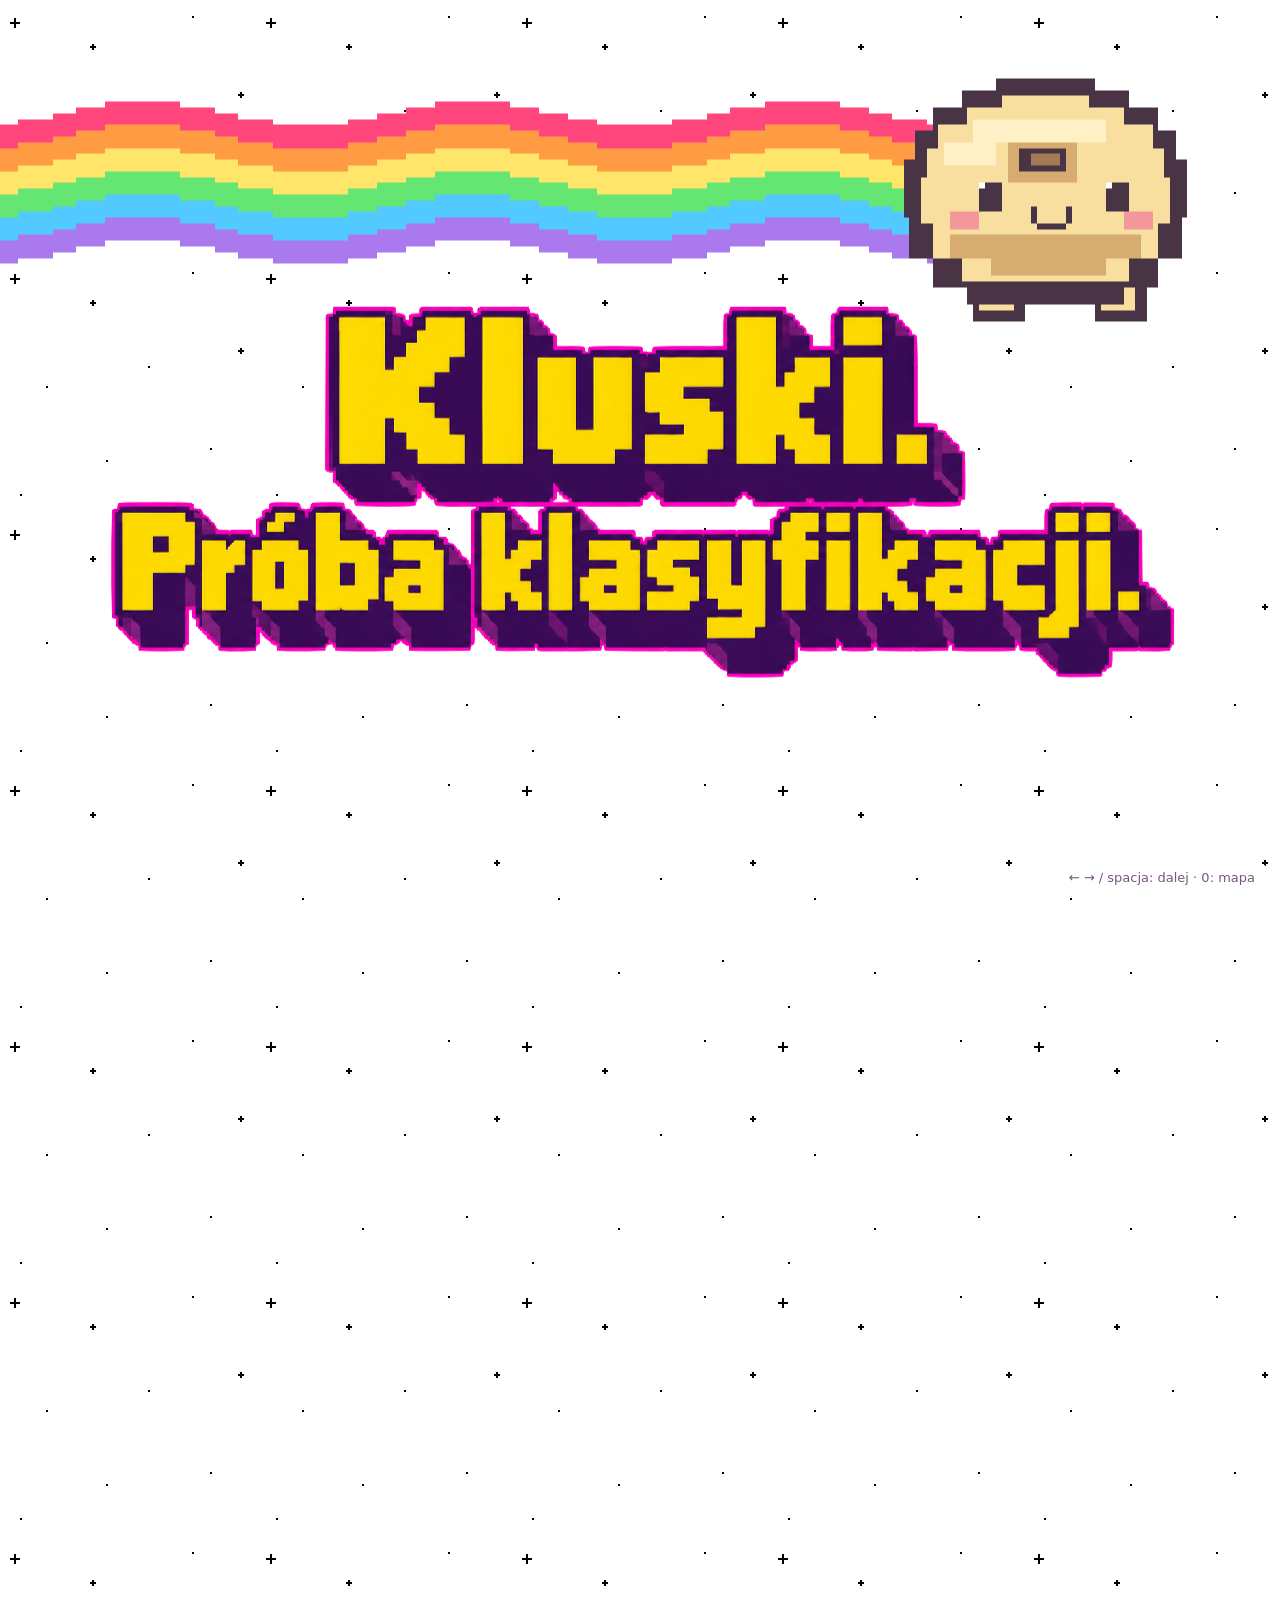
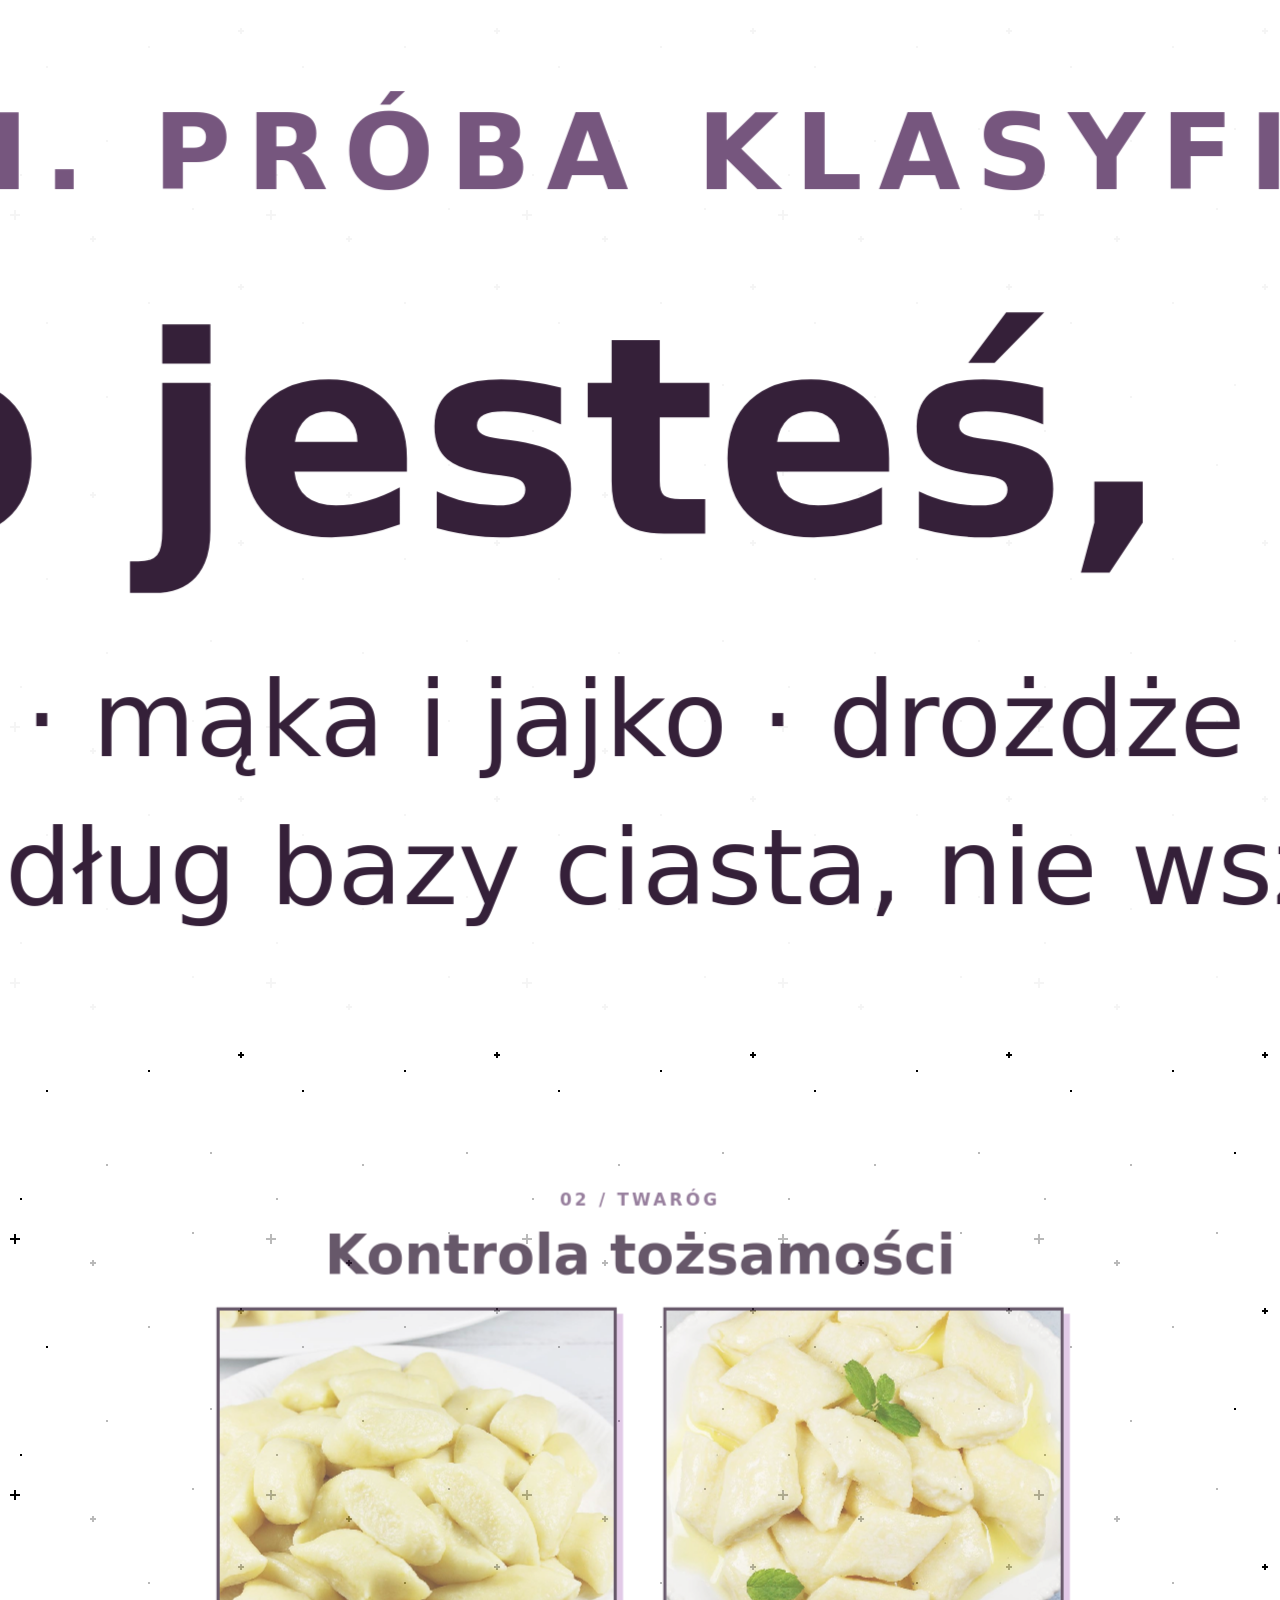
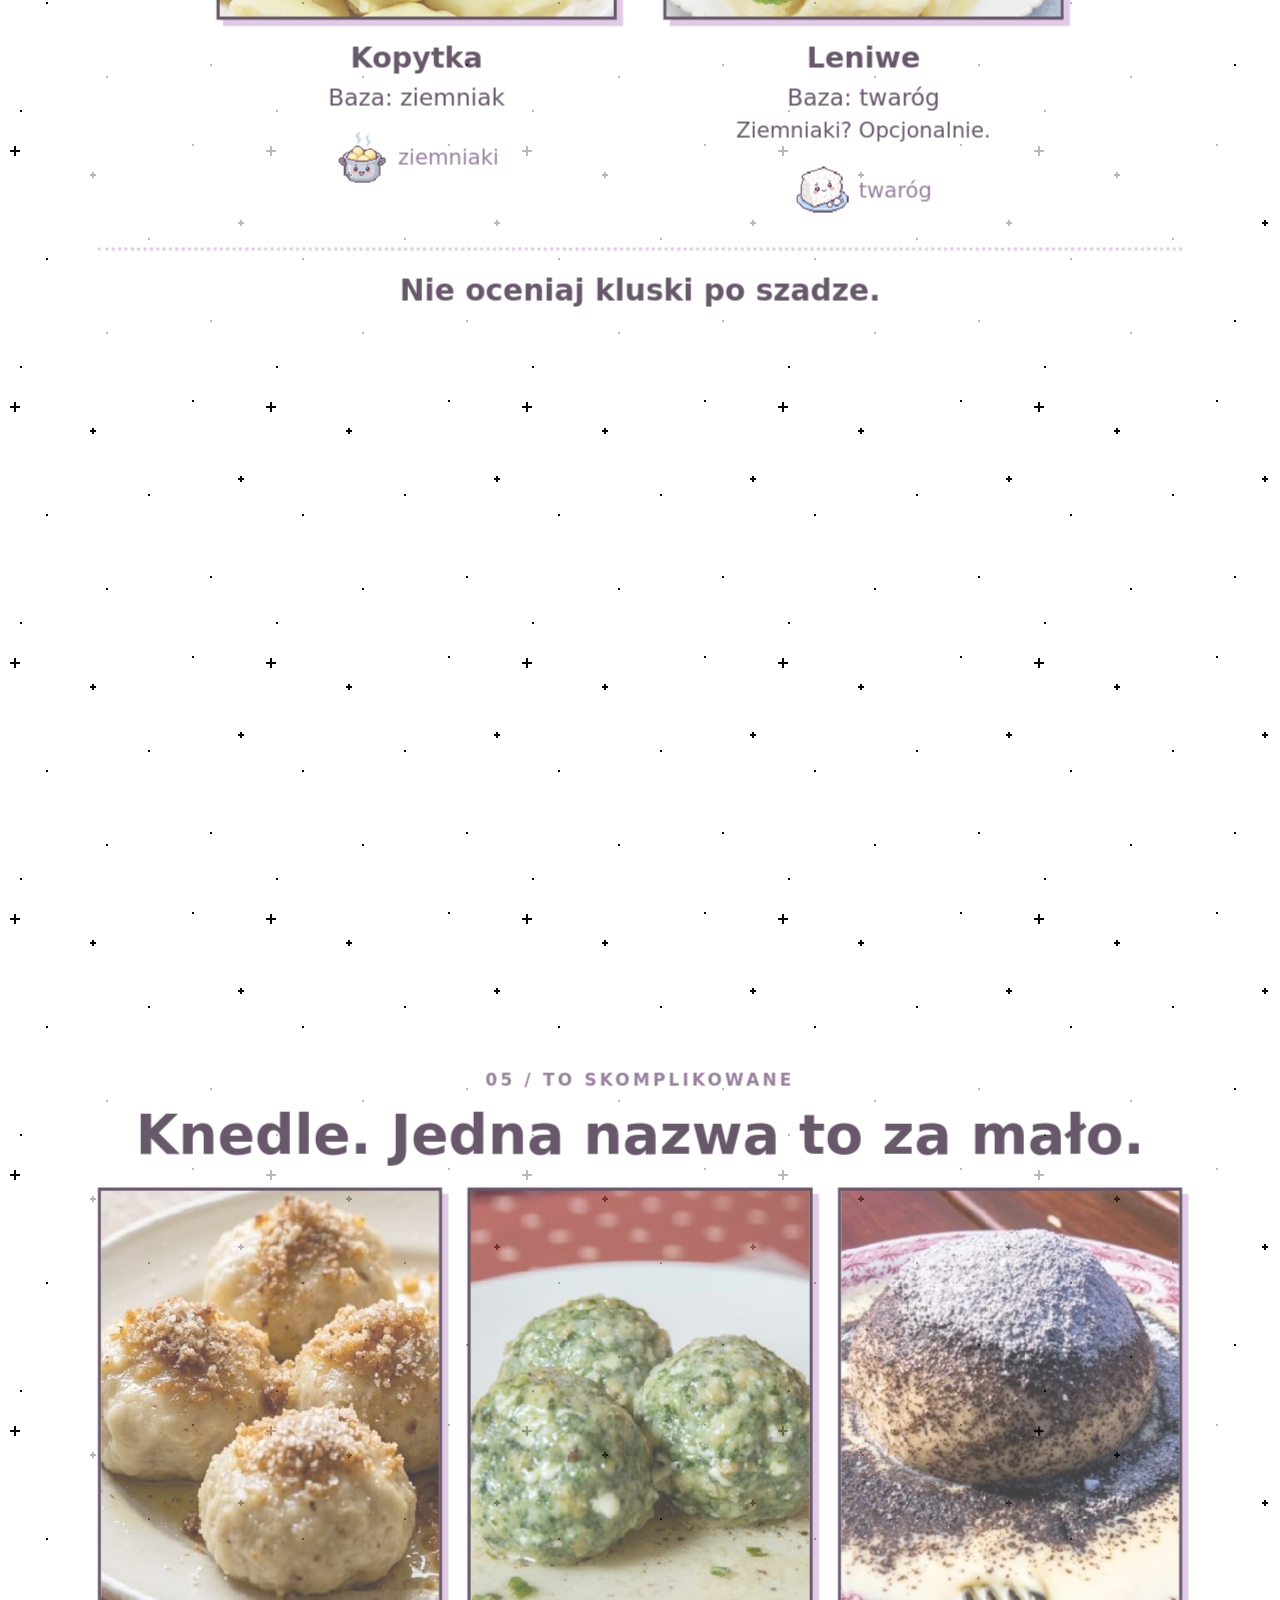
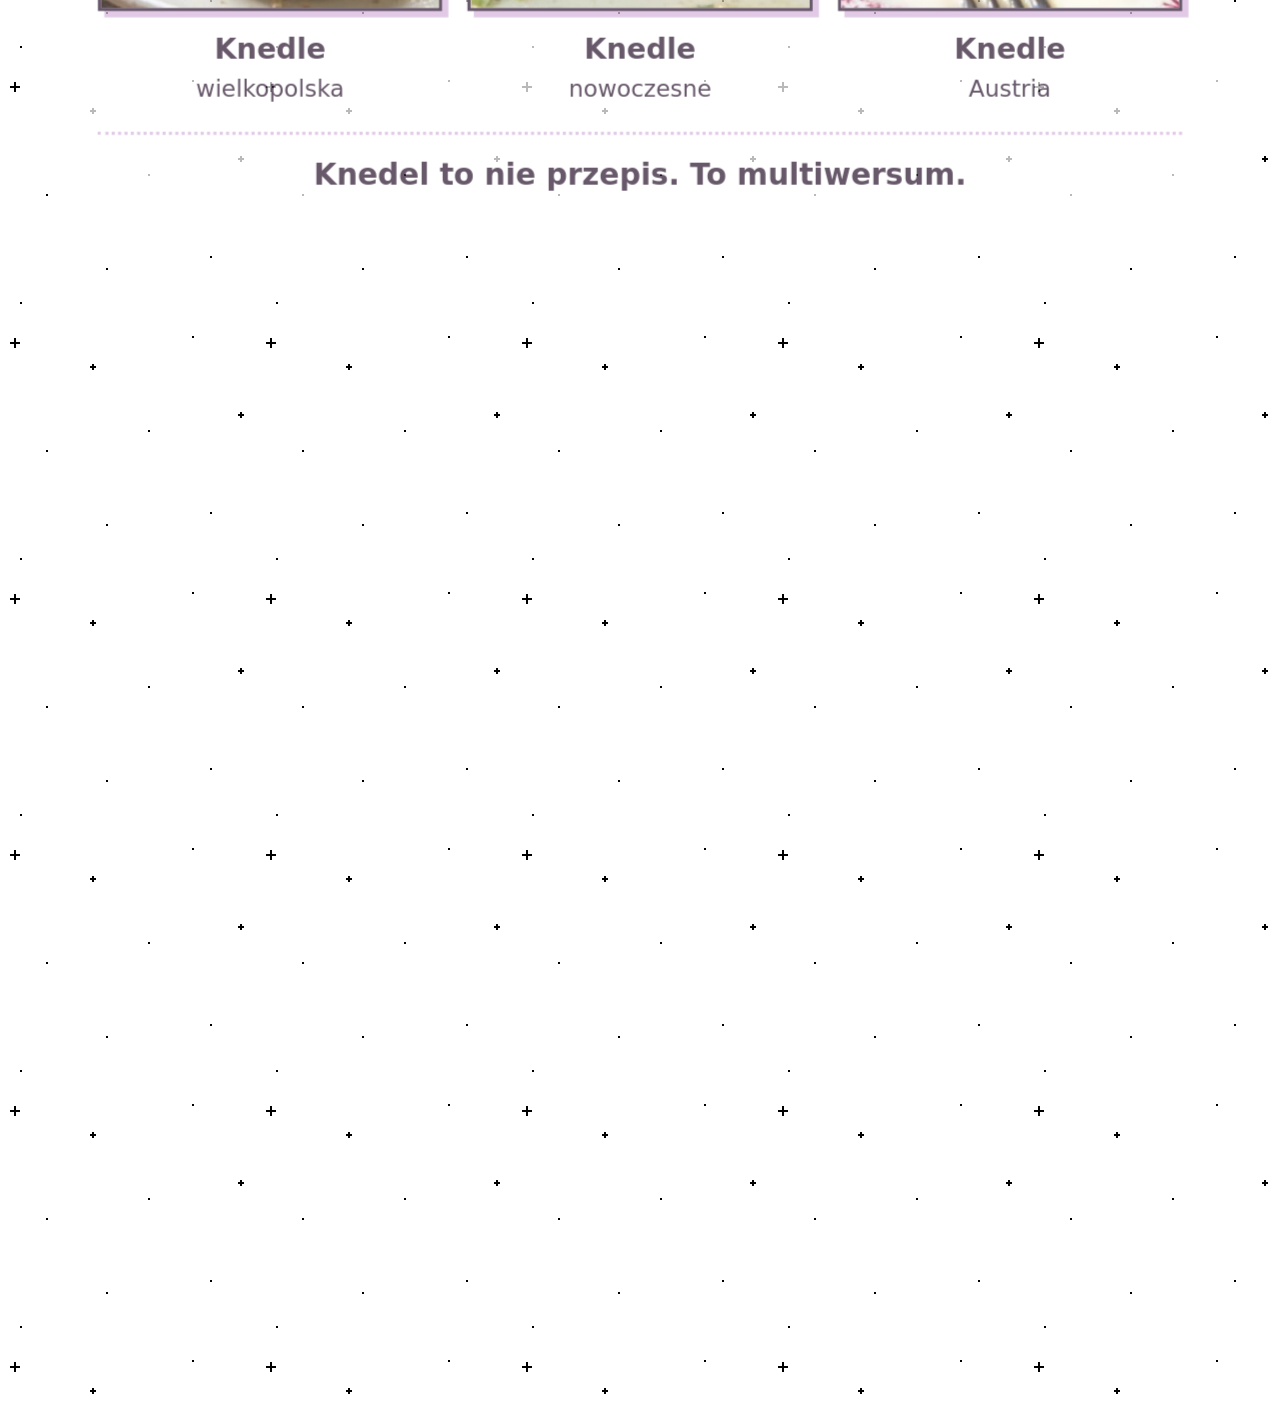
==== index.html @ 94f66e37 "Presentation about kluski using impress.js" ====
<!DOCTYPE html>
<html lang="pl">
 <head>
  <meta charset="utf-8"/>
  <meta content="width=device-width, initial-scale=1" name="viewport"/>
  <title>
    Kluski. Próba klasyfikacji.
  </title>
  <link href="./css/impress-common.css" rel="stylesheet"/>
  <style>
   
:root {
    --ink: #352039;
    --muted: #76567e;
    --pink: #d8b9df;
}

* { box-sizing: border-box; }

body {
    margin: 0;
    color: var(--ink);
    font-family: system-ui, -apple-system, "Segoe UI", sans-serif;
    background-color: white;
    background-image: url("./imgs/pixel_stars_tile.gif");
    background-repeat: repeat;
    background-size: 256px 256px;
    image-rendering: pixelated;
}

.step {
    position: relative;
    width: 1100px;
    padding: 38px;
}

.card {
    min-height: 710px;
    background: rgba(255, 255, 255, 0.97);
    text-align: center;
}

.card:not(.active) { opacity: 0.75; }
.impress-on-mapa .card { opacity: 1; }

h1, h2, h3, p { margin: 0; }
h2 { margin-bottom: 20px; font-size: 52px; line-height: 1.1; }
h3 { margin: 12px 0 8px; font-size: 27px; }
p { font-size: 25px; line-height: 1.4; }
small { font-size: 20px; }

.eyebrow {
    margin-bottom: 12px;
    color: var(--muted);
    font-size: 16px;
    font-weight: 800;
    letter-spacing: 3px;
}

.photo-grid {
    display: grid;
    grid-template-columns: repeat(3, minmax(0, 1fr));
    gap: 24px;
    align-items: start;
}

.photo-grid--two {
    max-width: 800px;
    margin: 0 auto;
    grid-template-columns: repeat(2, minmax(0, 1fr));
    gap: 44px;
}

figure { margin: 0; min-width: 0; }

.dumpling-photo {
    display: block;
    width: 100%;
    aspect-ratio: 1 / 1;
    object-fit: cover;
    object-position: center;
    border: 3px solid var(--ink);
    box-shadow: 6px 6px 0 var(--pink);
}

.photo-grid--two .dumpling-photo { max-height: 295px; }
figcaption { padding-top: 8px; }
figcaption p { font-size: 22px; }

.ingredient-label {
    display: flex;
    justify-content: center;
    align-items: center;
    gap: 8px;
    min-height: 58px;
    margin-top: 12px;
    font-size: 20px;
    color: var(--muted);
}

.ingredient-label img {
    width: 52px;
    height: 52px;
    object-fit: contain;
}

.punchline {
    margin-top: 25px;
    padding-top: 18px;
    border-top: 3px dotted var(--pink);
    font-size: 28px;
    font-weight: 750;
}

.split {
    display: grid;
    grid-template-columns: 380px 1fr;
    gap: 45px;
    align-items: center;
}

.process { font-size: 31px; line-height: 1.65; }
.name-cloud { display: flex; flex-wrap: wrap; justify-content: center; gap: 16px; padding: 25px 0; }
.name-cloud span { padding: 14px 22px; background: #f1e6f6; font-size: 30px; }
.name-cloud span:nth-child(even) { background: #e4effb; }
.exception { margin-top: 24px; }

.intro {
    width: 1100px;
    height: 800px;
    text-align: center;
}

.title-art {
    display: block;
    width: 100%;
    height: 800px;
    object-fit: contain;
}

.flying-kluska {
    display: block;
    width: 100%;
    height: auto;
    margin: 28px auto;
    image-rendering: pixelated;
}

.intro-caption { color: var(--muted); font-size: 22px; }

.overview {
    width: 1200px;
    height: 900px;
    padding-top: 28px;
    text-align: center;
    pointer-events: none;
}

.overview header { padding: 14px; background: rgba(255, 255, 255, 0.96); }
.overview h2 { margin-bottom: 10px; }
.overview p { font-size: 20px; }
.speaker-notes { display: none; }

#notes-panel {
    display: none;
    position: fixed;
    z-index: 10000;
    bottom: 44px;
    left: 3%;
    width: 94%;
    padding: 20px;
    background: rgba(53, 32, 57, 0.97);
    color: #fff;
    font-size: 19px;
    line-height: 1.45;
}

body.show-notes #notes-panel { display: block; }
.hint { position: fixed; right: 15px; bottom: 10px; padding: 5px 10px; background: #fffffff0; color: var(--muted); font-size: 13px; }
.fallback-message { display: none; }
.impress-not-supported .fallback-message { display: block; padding: 20px; }
.impress-not-supported .step { position: relative; margin: 30px auto; opacity: 1; }
.impress-not-supported .overview { height: auto; }

.heading-image-kluska {
  position: absolute;
  top: 0px;
  left: -300px;
  height: 350px;
}
    .legend-slide h2 {
    font-size: 48px;
}

    .legend-slide h2 {
    margin-bottom: 8px;
    font-size: 46px;
}

.legend-slide .legend-mascot {
    display: block;
    width: 420px;
    height: 96px;
    margin: 8px auto 18px;
    object-fit: contain;
    image-rendering: pixelated;
}

.legend-photos {
    display: grid;
    grid-template-columns: repeat(2, minmax(0, 1fr));
    gap: 30px;
    align-items: start;
    max-width: 900px;
    margin: 0 auto;
}

.legend-photos figure {
    min-width: 0;
    margin: 0;
}

.legend-photos .legend-photo {
    display: block;
    width: 100%;
    height: 285px;
    object-fit: contain;
    background: #fff;
    border: 3px solid var(--ink);
    box-shadow: 6px 6px 0 var(--pink);
}

.legend-photos figcaption {
    padding-top: 12px;
    color: var(--muted);
    font-size: 19px;
    text-align: center;
}

.legend-slide .punchline {
    margin-top: 20px;
    padding-top: 16px;
    font-size: 26px;
}
    .grandma-quote {
    margin: 25px 0 0;
    padding: 20px 15px 0;
    border-top: 3px dotted var(--pink, #d8b9df);
    text-align: center;
}

.grandma-quote blockquote {
    margin: 0;
    color: var(--ink, #352039);
    font-size: 32px;
    font-weight: 750;
    line-height: 1.3;
}

.grandma-quote figcaption {
    margin-top: 10px;
    padding: 0;
    color: var(--muted, #76567e);
    font-size: 20px;
    line-height: 1.4;
}

.grandma-quote figcaption span {
    font-style: italic;
}
  </style>
 </head>
 <body class="impress-not-supported">
  <div class="fallback-message">
    <p>Your browser <b>doesn't support the features required</b> by impress.js, so you are presented with a simplified version of this presentation.</p>
    <p>For the best experience please use the latest <b>Chrome</b>, <b>Safari</b> or <b>Firefox</b> browser.</p>
  </div>
  <div data-height="850" data-transition-duration="850" data-width="1200" id="impress">
   <section class="step intro" data-scale="1" data-x="0" data-y="-3200" id="tytul">
    <img alt="Latająca kluska z tęczowym śladem" class="heading-image-kluska" src="./imgs/kluska-transparent.gif"/>
    <img alt="Kluski. Próba klasyfikacji." class="title-art" src="./imgs/header.png"/>
   </section>
   <section class="step overview" data-scale="5" data-x="0" data-y="0" id="mapa">
    <header>
     <p class="eyebrow">
      KLUSKI. PRÓBA KLASYFIKACJI.
     </p>
     <h2>
      Z czego jesteś, klusko?
     </h2>
     <p>
      Ziemniak · twaróg · mąka i jajko · drożdże · regionalny chaos
     </p>
     <p>
      Podział umowny: według bazy ciasta, nie wszystkich składników.
     </p>
    </header>
   </section>
   <section class="step card" data-scale="1" data-x="-1700" data-y="-650" id="ziemniaczane">
    <p class="eyebrow">
     01 / ZIEMNIAK
    </p>
    <h2>
     Trzy stany ziemniaka
    </h2>
    <div class="photo-grid">
     <figure>
      <img alt="Śląskie" class="dumpling-photo" height="400" src="./imgs/dumplings/slaskie.jpg" width="600"/>
      <figcaption>
       <h3>
        Śląskie
       </h3>
       <p>
        Ugotowany ziemniak
        <br/>
        W tej grupie także kopytka.
       </p>
       <div class="ingredient-label">
        <img alt="" src="./imgs/ingredients/cooked.png"/>
        <span>
         ugotowany
        </span>
       </div>
      </figcaption>
     </figure>
     <figure>
      <img alt="Szare" class="dumpling-photo" height="400" src="./imgs/dumplings/szare.jpg" width="600"/>
      <figcaption>
       <h3>
        Szare
       </h3>
       <p>
        Surowy ziemniak
        <br/>
        W tej grupie także goły.
       </p>
       <div class="ingredient-label">
        <img alt="" src="./imgs/ingredients/potato.png"/>
        <span>
         surowy
        </span>
       </div>
      </figcaption>
     </figure>
     <figure>
      <img alt="Czarne" class="dumpling-photo" height="400" src="./imgs/dumplings/czarne.jpg" width="600"/>
      <figcaption>
       <h3>
        Czarne
       </h3>
       <p>
        Surowy + ugotowany
        <br/>
        Podobnie część pyz.
       </p>
       <div class="ingredient-label">
        <img alt="" src="./imgs/ingredients/potato.png"/>
        <img alt="" src="./imgs/ingredients/cooked.png"/>
        <span>
         mieszane
        </span>
       </div>
      </figcaption>
     </figure>
    </div>
    <p class="punchline">
     Nie „czy ziemniak?”, tylko „co mu zrobiono?”.
    </p>
   </section>
   <section class="step card" data-scale="1" data-x="0" data-y="-650" id="leniwe">
    <p class="eyebrow">
     02 / TWARÓG
    </p>
    <h2>
     Kontrola tożsamości
    </h2>
    <div class="photo-grid photo-grid--two">
     <figure>
      <img alt="Kopytka" class="dumpling-photo" height="600" src="./imgs/dumplings/kopytka.jpg" width="600"/>
      <figcaption>
       <h3>
        Kopytka
       </h3>
       <p>
        Baza: ziemniak
       </p>
       <div class="ingredient-label">
        <img alt="" src="./imgs/ingredients/cooked.png"/>
        <span>
         ziemniaki
        </span>
       </div>
      </figcaption>
     </figure>
     <figure>
      <img alt="Leniwe" class="dumpling-photo" height="600" src="./imgs/dumplings/leniwe.jpg" width="600"/>
      <figcaption>
       <h3>
        Leniwe
       </h3>
       <p>
        Baza: twaróg
        <br/>
        <small>
         Ziemniaki? Opcjonalnie.
        </small>
       </p>
       <div class="ingredient-label">
        <img alt="" src="./imgs/ingredients/cheese.png"/>
        <span>
         twaróg
        </span>
       </div>
      </figcaption>
     </figure>
    </div>
    <p class="punchline">
     Nie oceniaj kluski po szadze.
    </p>
   </section>
   <section class="step card" data-scale="1" data-x="1700" data-y="-650" id="maczne">
    <p class="eyebrow">
     03 / MĄKA + JAJKO
    </p>
    <h2>
     Wlej albo rozszarp
    </h2>
    <div class="photo-grid photo-grid--two">
     <figure>
      <img alt="Lane" class="dumpling-photo" height="600" src="./imgs/dumplings/lane.jpg" width="600"/>
      <figcaption>
       <h3>
        Lane
       </h3>
       <p>
        Rzadkie ciasto → strumień
       </p>
      </figcaption>
     </figure>
     <figure>
      <img alt="Zacierki" class="dumpling-photo" height="600" src="./imgs/dumplings/zacierki.jpg" width="600"/>
      <figcaption>
       <h3>
        Zacierki
       </h3>
       <p>
        Twarde ciasto → tarcie lub rwanie
       </p>
      </figcaption>
     </figure>
    </div>
    <div class="ingredient-label">
     <img alt="" src="./imgs/ingredients/flour.png"/>
     <img alt="" src="./imgs/ingredients/egg.png"/>
     <span>
      mąka + jajko
     </span>
    </div>
   <figure class="grandma-quote">
    <blockquote>
        „Lej, dziecko. Wszystko samo się ułoży.”
    </blockquote>

    <figcaption>
        — babcia, prekursorka <span lang="en">go with the flow</span>
    </figcaption>
</figure>
   </section>

   <section
    id="pyzy"
    class="step card"
    data-x="-1700"
    data-y="750"
    data-scale="1"
>
    <p class="eyebrow">04 / TO SKOMPLIKOWANE</p>

    <h2>Pyzy. Ale które?</h2>

    <div class="photo-grid photo-grid--two">
        <figure>
            <img
                class="dumpling-photo"
                src="./imgs/dumplings/pyzy-ziemniaczane.jpg"
                alt="Pyzy ziemniaczane"
                width="600"
                height="600"
            >

            <figcaption>
                <h3>Ziemniaczane</h3>
                <p>Ziemniaki w roli głównej.</p>
            </figcaption>
        </figure>

        <figure>
            <img
                class="dumpling-photo"
                src="./imgs/dumplings/pyzy-drozdzowe.jpg"
                alt="Pyzy drożdżowe gotowane na parze"
                width="600"
                height="600"
            >

            <figcaption>
                <h3>Drożdżowe</h3>
                <p>Ciasto drożdżowe i para.</p>
            </figcaption>
        </figure>
    </div>

    <p class="punchline">
      Wszystkie opcje dozwolone.
    </p>

</section>
<section
    id="knedle"
    class="step card"
    data-x="0"
    data-y="750"
    data-scale="1"
>
    <p class="eyebrow">05 / TO SKOMPLIKOWANE</p>

    <h2>Knedle. Jedna nazwa to za mało.</h2>

    <div class="photo-grid">
        <figure>
            <img
                class="dumpling-photo"
                src="./imgs/dumplings/knedle_w_bulce.jpg"
                alt="Pierwsza odmiana knedli"
                width="600"
                height="400"
            >

            <figcaption>
                <h3>Knedle</h3>
                <p>wielkopolska</p>
            </figcaption>
        </figure>

        <figure>
            <img
                class="dumpling-photo"
                src="./imgs/dumplings/knedle_szpinak.jpg"
                alt="Druga odmiana knedli"
                width="600"
                height="400"
            >

            <figcaption>
                <h3>Knedle</h3>
                <p>nowoczesne</p>
            </figcaption>
        </figure>

        <figure>
            <img
                class="dumpling-photo"
                src="./imgs/dumplings/knedle_morela_mak.jpg"
                alt="Trzecia odmiana knedli"
                width="600"
                height="400"
            >

            <figcaption>
                <h3>Knedle</h3>
                <p>Austria</p>
            </figcaption>
        </figure>
    </div>

    <p class="punchline">
        Knedel to nie przepis. To multiwersum.
    </p>

</section>
<section
    id="kluska-uciekinierka"
    class="step card legend-slide"
    data-x="1700"
    data-y="750"
    data-scale="1"
>
    <p class="eyebrow">06 / NAWET KLUSKA MA SWOJE GRANICE</p>

    <h2>
        Żona odeszła<br>
        warunki pozostały
    </h2>

    <img
        class="flying-kluska legend-mascot"
        src="./imgs/kluska-transparent.gif"
        alt="Latająca kluska z tęczowym śladem"
        style="position: absolute; top:50px; left:0"
    >

    <div class="legend-photos">
        <figure>
            <img
                class="legend-photo"
                src="./imgs/brama-kluskowa.jpg"
                alt="Widok Bramy Kluskowej we Wrocławiu"
            >

            <figcaption>
                Brama Kluskowa we Wrocławiu
            </figcaption>
        </figure>

        <figure>
            <img
                class="legend-photo"
                src="./imgs/skamieniala-kluska.jpg"
                alt="Zbliżenie na detal nazywany w legendzie skamieniałą kluską"
            >

            <figcaption>
                skamieniała kluska, bohaterka — zbliżenie
            </figcaption>
        </figure>
    </div>

    <p class="punchline">
        Nie każda kluska kończy na talerzu.<br>
        Niektóre robią karierę w architekturze.
    </p>
</section>
  </div>
  <div aria-live="polite" id="notes-panel">
  </div>
  <div class="hint">
   ← → / spacja: dalej · 0: mapa
  </div>
  <script src="./js/impress.js">
  </script>
  <script>
   
if (typeof impress === "function") {
    const presentation = impress();
    presentation.init();

    const notesPanel = document.getElementById("notes-panel");

    function updateNotes(step) {
        const notes = step.querySelector(".speaker-notes");
        notesPanel.textContent = notes ? notes.textContent.trim() : "";
    }

    document.addEventListener("impress:stepenter", function (event) {
        updateNotes(event.target);
    });

    updateNotes(document.querySelector(".step.active") || document.querySelector(".step"));

    document.addEventListener("keydown", function (event) {
        if (event.ctrlKey || event.altKey || event.metaKey) return;

        if (event.key.toLowerCase() === "n") {
            document.body.classList.toggle("show-notes");
        }

        if (event.key === "0") {
            presentation.goto("mapa");
        }
    });
}

  </script>
 </body>
</html>
---- css/impress-common.css ----
/* impress.js doesn't require any particular CSS file. 
Each author should create their own, to achieve the visual style they want. 
Yet in practice many plugins will not do anything useful without CSS. (See for example mouse-timeout plugin.) 
This file contains sample CSS that you may want to use in your presentation. 
It is focused on plugin functionality, not the visual style of your presentation. */

/* Using the substep plugin, hide bullet points at first, then show them one by one. */
#impress .step .substep {
    opacity: 0;
}

#impress .step .substep.substep-visible {
    opacity: 1;
    transition: opacity 1s;
}
/*
  Speaker notes allow you to write comments within the steps, that will not 
  be displayed as part of the presentation. However, they will be picked up
  and displayed by impressConsole.js when you press P.
*/
.notes {
    display: none;
}

/* Toolbar plugin */
.impress-enabled div#impress-toolbar {
    position: fixed;
    right: 1px;
    bottom: 1px;
    opacity: 0.6;
    z-index: 10;
}
.impress-enabled div#impress-toolbar > span {
    margin-right: 10px;
}
.impress-enabled div#impress-toolbar.impress-toolbar-show {
    display: block;
}
.impress-enabled div#impress-toolbar.impress-toolbar-hide {
    display: none;
}

/* Progress bar */
.impress-progress {
    position: absolute;
    left: 59px;
    bottom: 1px;
    text-align: left;
    font-size: 10pt;
    opacity: 0.6;
}
.impress-enabled .impress-progressbar {
  position: absolute;
  right: 318px;
  bottom: 1px;
  left: 118px;
  border-radius: 7px;
  border: 2px solid rgba(100, 100, 100, 0.2);
}
.impress-progressbar {
    right: 118px;
}
.impress-progressbar DIV {
    width: 0;
    height: 2px;
    border-radius: 5px;
    background: rgba(75, 75, 75, 0.4);
    transition: width 1s linear;
}
.impress-enabled .impress-progress {
  position: absolute;
  left: 59px;
  bottom: 1px;
  text-align: left;
  opacity: 0.6;
}
.impress-enabled #impress-help {
    background: none repeat scroll 0 0 rgba(0, 0, 0, 0.5);
    color: #EEEEEE;
    font-size: 80%;
    position: fixed;
    left: 2em;
    bottom: 2em;
    width: 24em;
    border-radius: 1em;
    padding: 1em;
    text-align: center;
    z-index: 100;
    font-family: Verdana, Arial, Sans;
}
.impress-enabled #impress-help td {
    padding-left: 1em;
    padding-right: 1em;
}

/*
  We might want to hide the help, toolbar, progress and progress bar in the
  preView window of the impressConsole that is displayed when you press P.
*/
.impress-console.preView .impress-progress,
.impress-console.preView .impress-progressbar,
.impress-console.preView #impress-toolbar,
.impress-console.preView #impress-help {
  display: none;
}
/*
  Hide the help in the slideView as well.
*/
.impress-console.slideView #impress-help {
  display: none;
}

/*
    With help from the mouse-timeout plugin, we can hide the toolbar and
    have it show only when you move/click/touch the mouse.
*/
body.impress-mouse-timeout div#impress-toolbar {
    display: none;
}

/*
    In fact, we can hide the mouse cursor itself too, when mouse isn't used.
*/
body.impress-mouse-timeout {
    cursor: none;
}


/*
    And as the last thing there is a workaround for quite strange bug.
    It happens a lot in Chrome. I don't remember if I've seen it in Firefox.

    Sometimes the element positioned in 3D (especially when it's moved back
    along Z axis) is not clickable, because it falls 'behind' the <body>
    element.

    To prevent this, I decided to make <body> non clickable by setting
    pointer-events property to `none` value.
    Value if this property is inherited, so to make everything else clickable
    I bring it back on the #impress element.

    If you want to know more about `pointer-events` here are some docs:
    https://developer.mozilla.org/en/CSS/pointer-events

    There is one very important thing to notice about this workaround - it makes
    everything 'unclickable' except what's in #impress element.

    So use it wisely ... or don't use at all.
*/

.impress-enabled                          { pointer-events: none }
.impress-enabled #impress                 { pointer-events: auto }

 /*If you disable pointer-events, you need to re-enable them for the toolbar.
   And the speaker console while at it.*/

.impress-enabled #impress-toolbar         { pointer-events: auto }
.impress-enabled #impress-console-button  { pointer-events: auto }


/*
    There is one funny thing I just realized.

    Thanks to this workaround above everything except #impress element is invisible
    for click events. That means that the hint element is also not clickable.
    So basically all of this transforms and delayed transitions trickery was probably
    not needed at all...

    But it was fun to learn about it, wasn't it?
*/
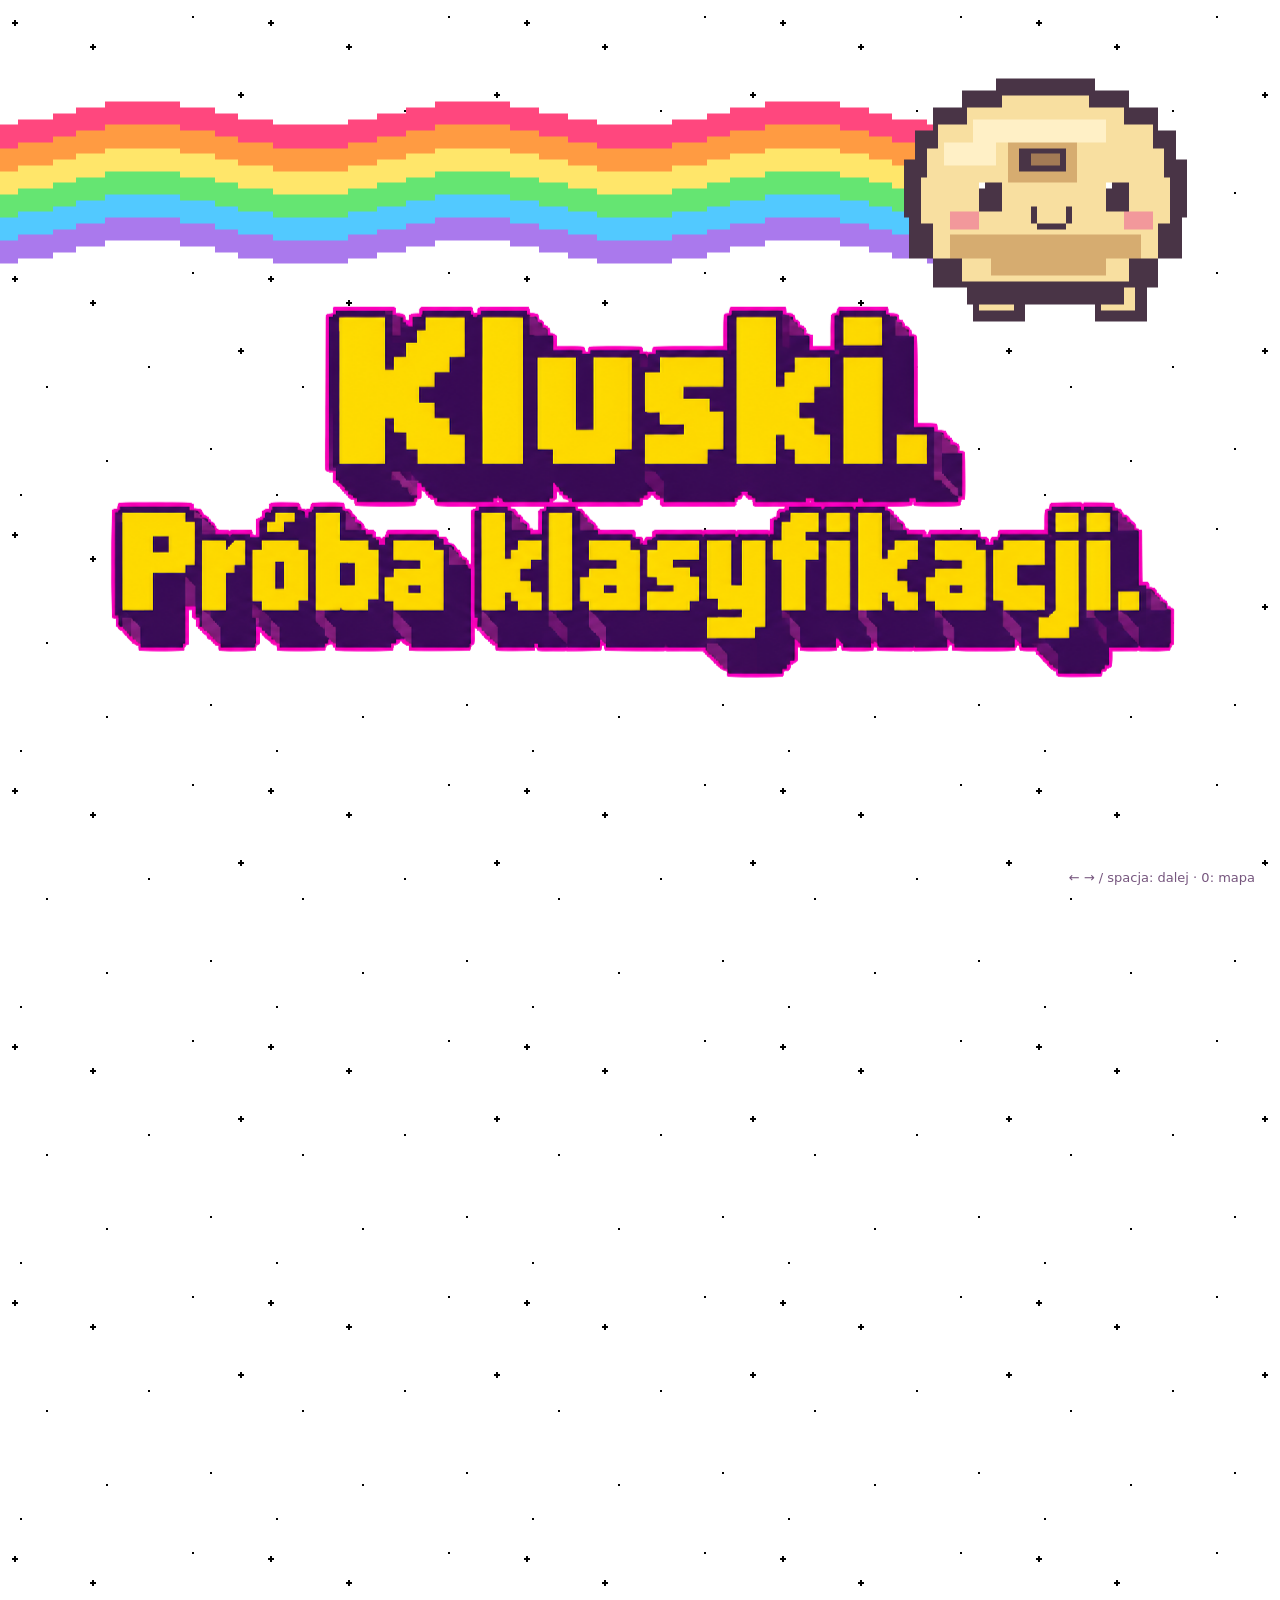
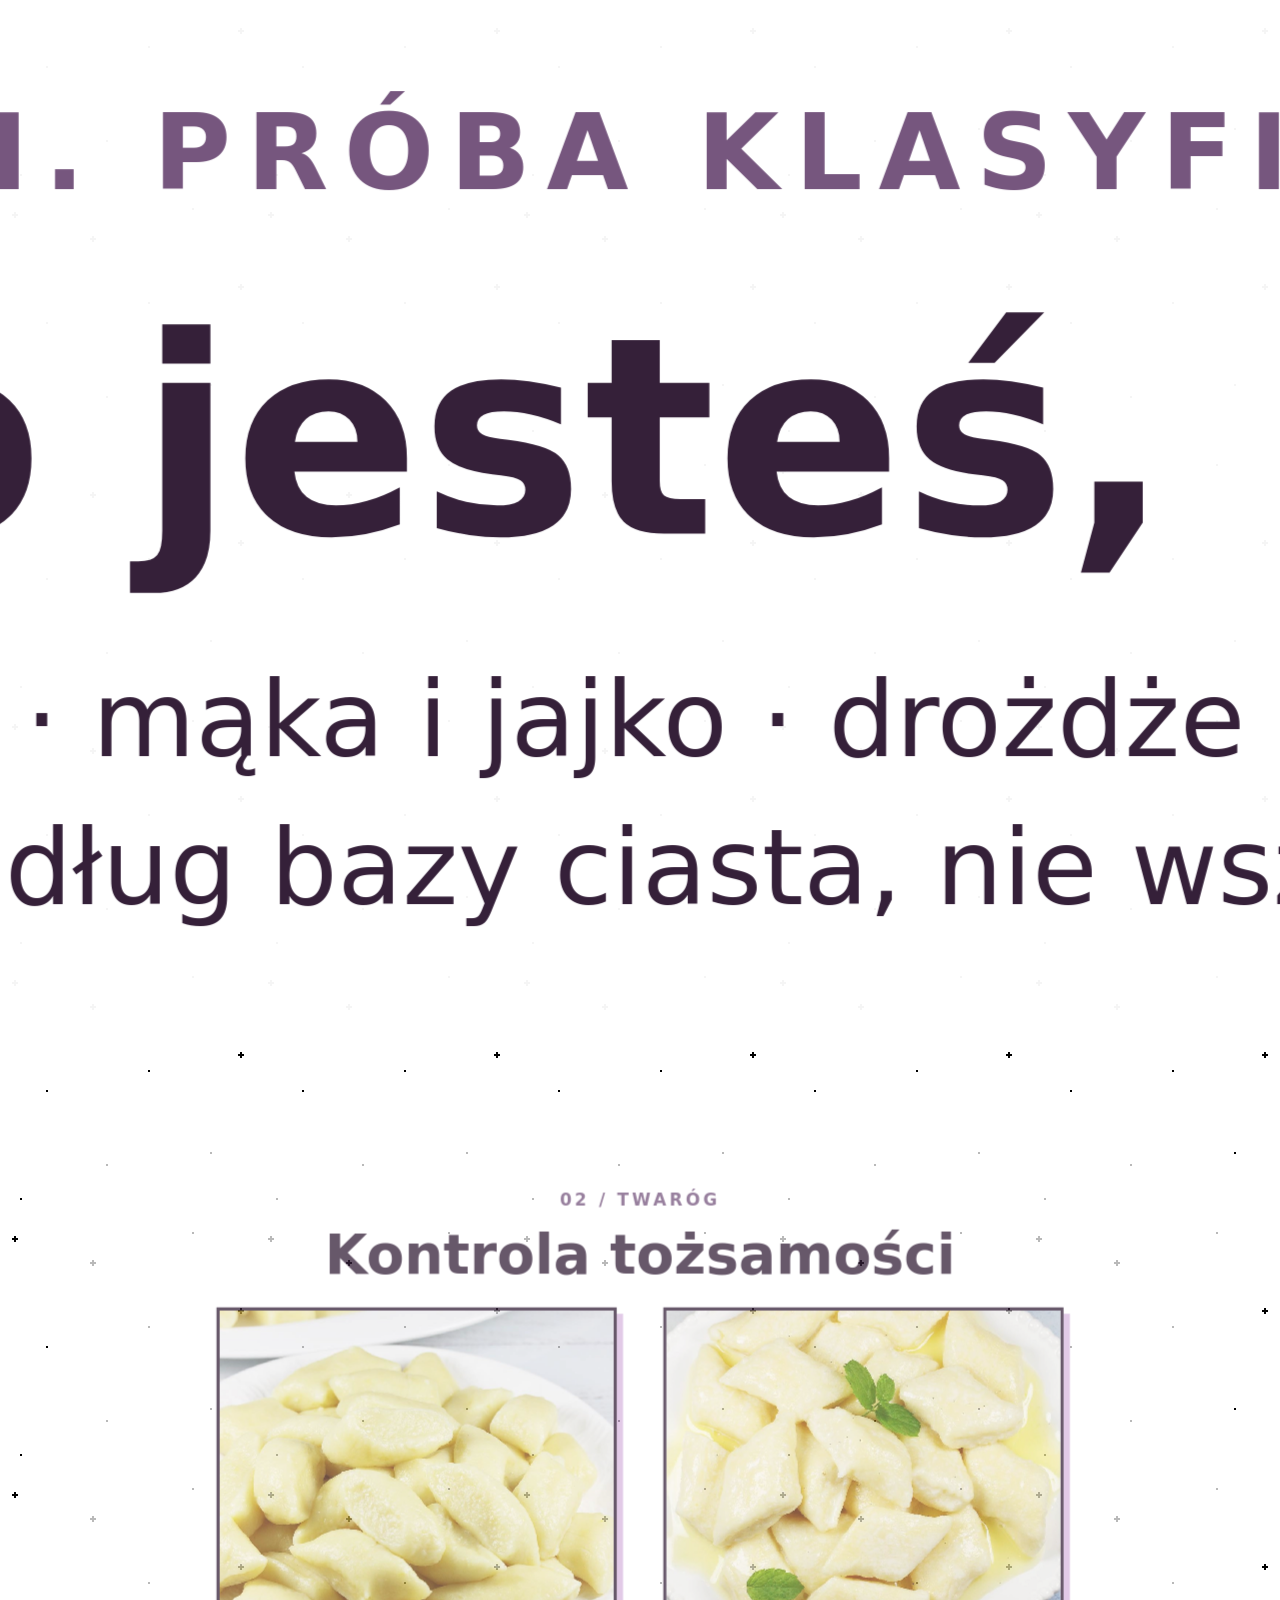
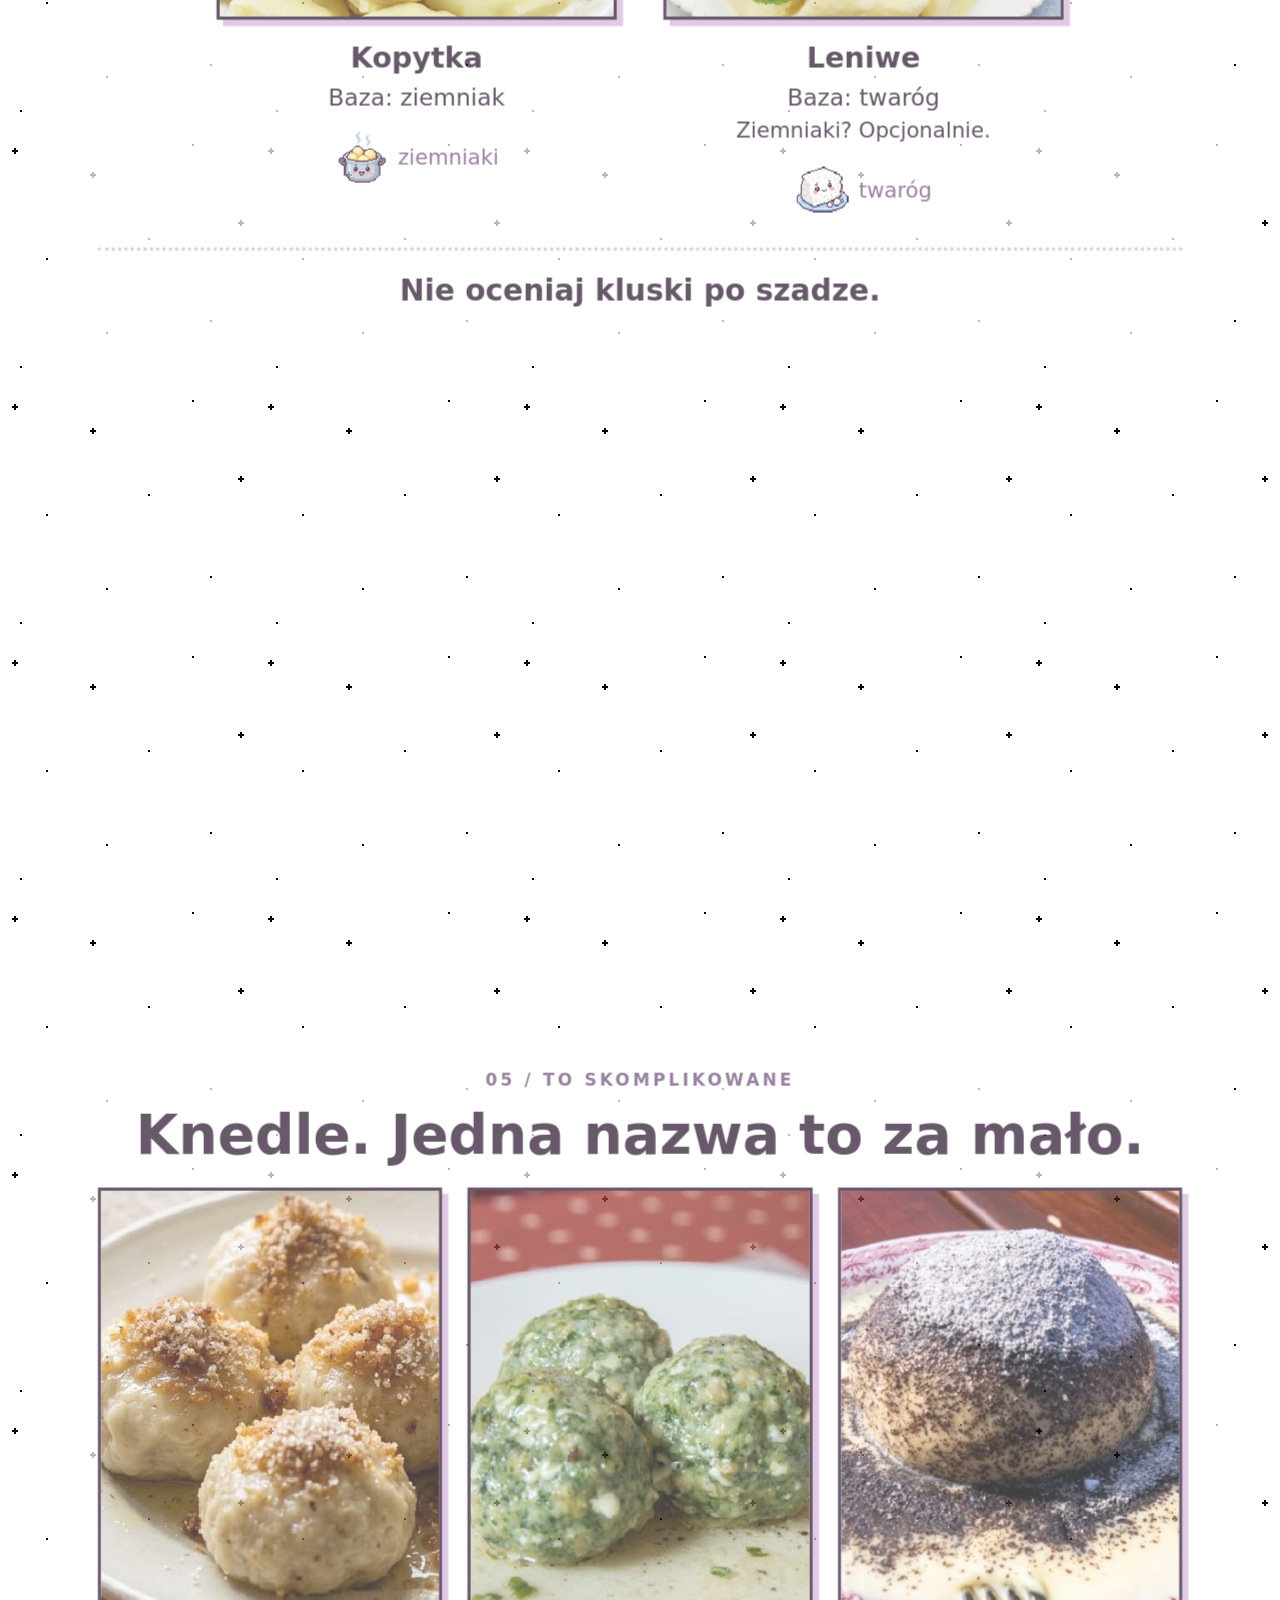
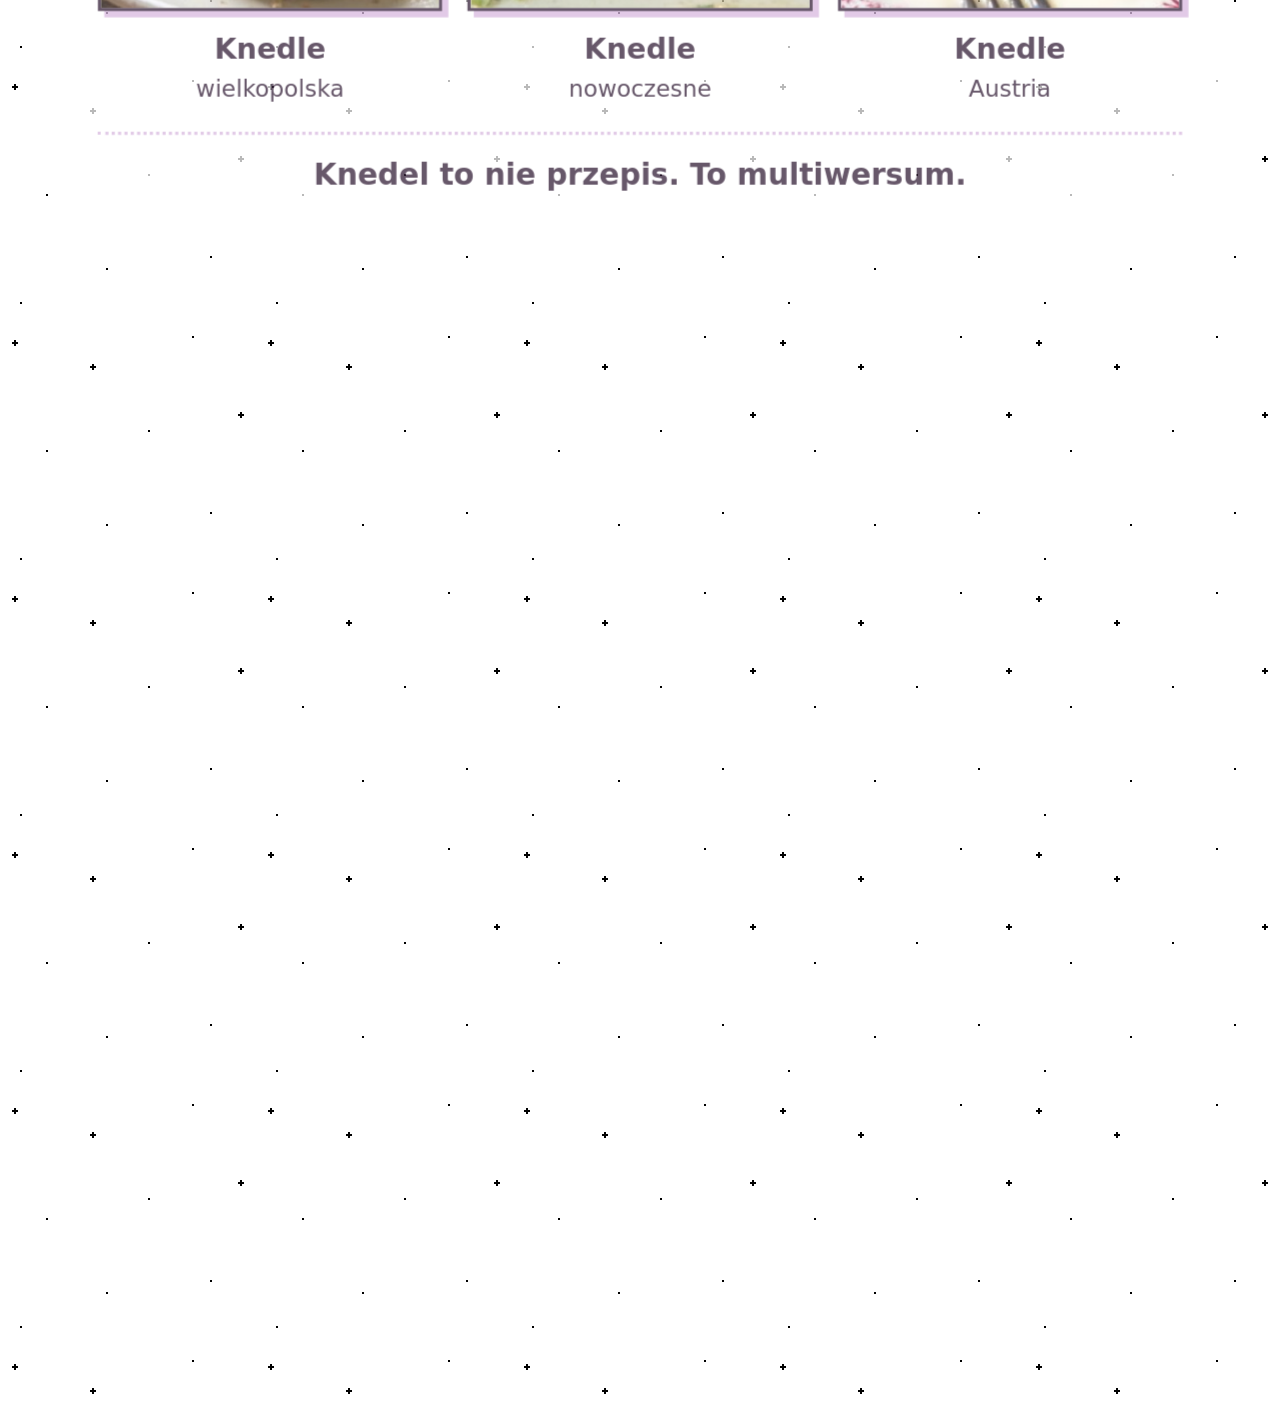
==== commit e0ba3ebd: "fix: notes with link available" ====
--- a/index.html
+++ b/index.html
@@ -268,6 +268,19 @@
 .grandma-quote figcaption span {
     font-style: italic;
 }
+
+#notes-panel a {
+  color: #e8c6ff;
+  text-decoration: underline;
+  pointer-events: auto;
+  cursor: pointer;
+}
+
+#notes-panel a:hover {
+  color: #fff;
+  pointer-events: auto;
+}
+
   </style>
  </head>
  <body class="impress-not-supported">
@@ -279,6 +292,9 @@
    <section class="step intro" data-scale="1" data-x="0" data-y="-3200" id="tytul">
     <img alt="Latająca kluska z tęczowym śladem" class="heading-image-kluska" src="./imgs/kluska-transparent.gif"/>
     <img alt="Kluski. Próba klasyfikacji." class="title-art" src="./imgs/header.png"/>
+    <aside class="speaker-notes">
+      <a href="https://docs.google.com/spreadsheets/d/12rpGPEbrILRSaj3cr3RybiNH_J1N1bKj3HdNwJ4JRTg/edit?usp=sharing" target="_blank">Lista produktów tradycyjnych</a>
+    </aside>
    </section>
    <section class="step overview" data-scale="5" data-x="0" data-y="0" id="mapa">
     <header>
@@ -313,7 +329,7 @@
        <p>
         Ugotowany ziemniak
         <br/>
-        W tej grupie także kopytka.
+        także: Kopytka
        </p>
        <div class="ingredient-label">
         <img alt="" src="./imgs/ingredients/cooked.png"/>
@@ -332,7 +348,7 @@
        <p>
         Surowy ziemniak
         <br/>
-        W tej grupie także goły.
+        także: Goły, Haluszki
        </p>
        <div class="ingredient-label">
         <img alt="" src="./imgs/ingredients/potato.png"/>
@@ -648,7 +664,13 @@
 
     function updateNotes(step) {
         const notes = step.querySelector(".speaker-notes");
-        notesPanel.textContent = notes ? notes.textContent.trim() : "";
+        notesPanel.replaceChildren();
+
+        if (notes) {
+            notesPanel.append(
+                ...Array.from(notes.childNodes, node => node.cloneNode(true))
+            );
+        }
     }
 
     document.addEventListener("impress:stepenter", function (event) {
